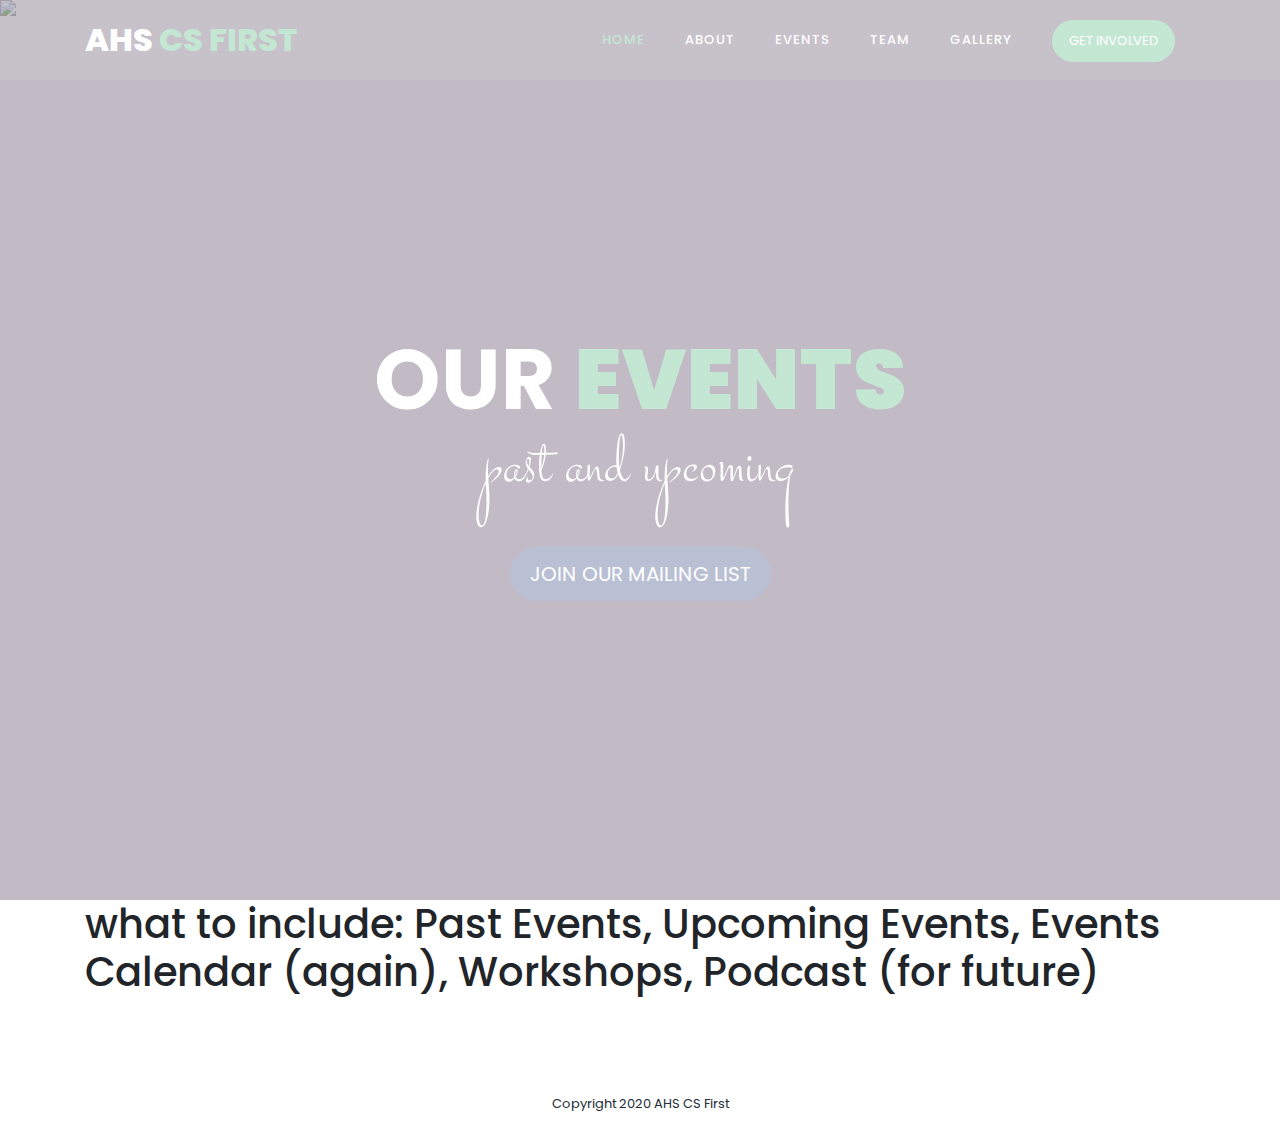
==== events.html @ 41f8db75 "yooo finally worked on this website after like 30 years" ====
<!DOCTYPE html>
<html lang="en">

  <head>

    <meta charset="utf-8">
    <meta name="viewport" content="width=device-width, initial-scale=1, shrink-to-fit=no">
    <meta name="description" content="">
    <meta name="author" content="">
    <link href="https://fonts.googleapis.com/css?family=Poppins:100,100i,200,200i,300,300i,400,400i,500,500i,600,600i,700,700i,800,800i,900,900i&display=swap" rel="stylesheet">

    <link rel="preconnect" href="https://fonts.gstatic.com">
    <link href="https://fonts.googleapis.com/css2?family=Stalemate&display=swap" rel="stylesheet">
    <link rel="icon" type="image/png" href="assets/images/AHS__3_-removebg-preview.png">
    <title>AHS Computer Science First Club</title>

    <!-- Additional CSS Files -->
    <link rel="stylesheet" type="text/css" href="assets/css/bootstrap.min.css">

    <link rel="stylesheet" type="text/css" href="assets/css/font-awesome.css">

    <link rel="stylesheet" href="assets/css/main.css">

    </head>

    <body>

    <!-- ***** Preloader Start ***** -->
    <div id="js-preloader" class="js-preloader">
      <div class="preloader-inner">
        <span class="dot"></span>
        <div class="dots">
          <span></span>
          <span></span>
          <span></span>
        </div>
      </div>
    </div>
    <!-- ***** Preloader End ***** -->


    <!-- ***** Header Area Start ***** -->
    <header class="header-area header-sticky">
        <div class="container">
            <div class="row">
                <div class="col-12">
                    <nav class="main-nav">
                        <!-- ***** Logo Start ***** -->
                        <a href="index.html" class="logo">AHS<em> CS First</em></a>
                        <!-- ***** Logo End ***** -->
                        <!-- ***** Menu Start ***** -->
                        <ul class="nav">
                            <li class="scroll-to-section"><a href="index.html" class="active">Home</a></li>
                            <li class="scroll-to-section dropbtn"><a href="index.html">About</a></li>
                            <li class="scroll-to-section"><a href="#">Events</a></li>
                            <li class="scroll-to-section"><a href="team.html">Team</a></li>
                            <li class="scroll-to-section"><a href="gallery.html">Gallery</a></li>
                            <li class="main-button"><a href="#">Get Involved</a></li>
                        </ul>
                        <a class='menu-trigger'>
                            <span>Menu</span>
                        </a>
                        <!-- ***** Menu End ***** -->
                    </nav>
                </div>
            </div>
        </div>
    </header>
    <!-- ***** Header Area End ***** -->

    <!-- ***** Main Banner Area Start ***** -->
    <div class="main-banner" id="top">
            <img src="assets/images/intelmuseum.jpg" id = "bg-video"/>

        <div class="image-overlay header-text">
            <div class="caption">
                <h2 style = "margin-bottom: -10px">Our <em>Events</em></h2>
                <h6 style = "font-family: 'Stalemate', cursive; font-size: 5em; margin-bottom: 30px">past and upcoming</h6>
                <div class="main-button scroll-to-section">
                    <a href="#features">Join Our Mailing List</a>
                </div>
            </div>
        </div>
    </div>
    <!-- ***** Main Banner Area End ***** -->

    <section class="section" id="features">
        <div class="container">
            <h1>what to include: Past Events, Upcoming Events, Events Calendar (again), Workshops, Podcast (for future)</h1>
        </div>
    </section>

    <!-- ***** Footer Start ***** -->
    <footer>
        <div class="container">
            <div class="row">
                <div class="col-lg-12">
                    <p>Copyright 2020 AHS CS First
<!--
                    - Designed by <a rel="nofollow" href="https://templatemo.com" class="tm-text-link" target="_parent">TemplateMo</a></p> -->

                    <!-- You shall support us a little via PayPal to info@templatemo.com  no thank you-->

                </div>
            </div>
        </div>
    </footer>

    <!-- jQuery -->
    <script src="assets/js/jquery-2.1.0.min.js"></script>

    <!-- Bootstrap -->
    <script src="assets/js/popper.js"></script>
    <script src="assets/js/bootstrap.min.js"></script>

    <!-- Plugins -->
    <script src="assets/js/scrollreveal.min.js"></script>
    <script src="assets/js/waypoints.min.js"></script>
    <script src="assets/js/jquery.counterup.min.js"></script>
    <script src="assets/js/imgfix.min.js"></script>
    <script src="assets/js/mixitup.js"></script>
    <script src="assets/js/accordions.js"></script>

    <!-- Global Init -->
    <script src="assets/js/custom.js"></script>

  </body>
</html>
---- assets/css/main.css ----
/* ---------------------------------------------
Table of contents
------------------------------------------------
01. font & reset css
02. reset
03. global styles
04. header
05. banner
06. features
07. testimonials
08. contact
09. footer
10. preloader
11. search
12. portfolio

--------------------------------------------- */
/*
---------------------------------------------
font & reset css
---------------------------------------------
*/
@import url("https://fonts.googleapis.com/css?family=Poppins:100,100i,200,200i,300,300i,400,400i,500,500i,600,600i,700,700i,800,800i,900,900i");
/*
---------------------------------------------
reset
---------------------------------------------
*/
html, body, div, span, applet, object, iframe, h1, h2, h3, h4, h5, h6, p, blockquote, div
pre, a, abbr, acronym, address, big, cite, code, del, dfn, em, font, img, ins, kbd, q,
s, samp, small, strike, strong, sub, sup, tt, var, b, u, i, center, dl, dt, dd, ol, ul, li,
figure, header, nav, section, article, aside, footer, figcaption {
  margin: 0;
  padding: 0;
  border: 0;
  outline: 0;
}

.clearfix:after {
  content: ".";
  display: block;
  clear: both;
  visibility: hidden;
  line-height: 0;
  height: 0;
}

.clearfix {
  display: inline-block;
}

html[xmlns] .clearfix {
  display: block;
}

* html .clearfix {
  height: 1%;
}

ul, li {
  padding: 0;
  margin: 0;
  list-style: none;
}

header, nav, section, article, aside, footer, hgroup {
  display: block;
}

* {
  box-sizing: border-box;
}

html, body {
  font-family: 'Poppins', sans-serif;
  font-weight: 400;
  background-color: #fff;
  font-size: 16px;
  -ms-text-size-adjust: 100%;
  -webkit-font-smoothing: antialiased;
  -moz-osx-font-smoothing: grayscale;
}

a {
  text-decoration: none !important;
}

h1, h2, h3, h4, h5, h6 {
  margin-top: 0px;
  margin-bottom: 0px;
}

ul {
  margin-bottom: 0px;
}

p {
  font-size: 16px;
  line-height: 25px;
  color: #7a7a7a;
}

.teambg {
  background-image: url("../images/csfirstersunite.jpg");
  background-repeat: no-repeat;
  background-size: cover;
}
/* wave */
.wavy::before {
    content: "";
    background-image: url(../images/wavy.png);
    background-size: 100% 100%;
    display: inline-block;
    height: 30%;
    width: 100%;
    position: relative;
    top: 70px;
}
.wavy::after {
    content: "";
    background-image: url(../images/wavy2.png);
    background-size: 100% 100%;
    display: inline-block;
    height: 7%;
    width: 100%;
    position: relative;
}

text-gradient {
  background: -webkit-linear-gradient(#eee, #333);
  -webkit-background-clip: text;
  -webkit-text-fill-color: transparent;
  /* background-image: linear-gradient(45deg, #F794B8 20%, #A4B6FA 70%, #C1DCF9 100%); */
}

/*
---------------------------------------------
global styles
---------------------------------------------
*/
html,
body {
  background: #fff;
  font-family: 'Poppins', sans-serif;
}

::selection {
  background: #B9C0DA;
  color: #fff;
}

::-moz-selection {
  background: #B9C0DA;
  color: #fff;
}

@media (max-width: 991px) {
  html, body {
    overflow-x: hidden;
  }
  .mobile-top-fix {
    margin-top: 30px;
    margin-bottom: 0px;
  }
  .mobile-bottom-fix {
    margin-bottom: 30px;
  }
  .mobile-bottom-fix-big {
    margin-bottom: 60px;
  }
}

.section-heading {
  text-align: center;
  margin-top: 75px;
  margin-bottom: 80px;
}

.section-heading h2 {
  font-size: 45px;
  font-weight: 600;
  color: #232d39;
  text-transform: uppercase;
  letter-spacing: 0.5px;
  margin-top: 0px;
  margin-bottom: 0px;
}

.section-heading h2 em {
  font-style: normal;
  color: #FF928B;
}

.section-heading img {
  margin: 20px auto;
}

.dark-bg h2 {
  color: #fff;
}

.dark-bg p {
  color: #fff;
}

.main-button a {
  display: inline-block;
  font-size: 20px;
  padding: 12px 20px;
  background-color: #B9C0D3;
  color: #fff;
  text-align: center;
  font-weight: 400;
  text-transform: uppercase;
  transition: all .3s;
  border-radius:50px;
}

.main-button a:hover {
  background-color: #b9c0da;
}


/*
---------------------------------------------
header
---------------------------------------------
*/

.background-header {
  background: rgba(250,250,250,0.99) !important;
  height: 80px!important;
  position: fixed!important;
  top: 0px;
  left: 0px;
  right: 0px;
  box-shadow: 0px 0px 10px rgba(0,0,0,0.15)!important;
}

.background-header .logo,
.background-header .main-nav .nav li a {
  color: #232d39!important;
}

.background-header .main-nav .nav li:last-child a {
  color: #fff !important;
}

.background-header .main-nav .nav li:last-child a:hover {
  color: #fff!important;
}

.background-header .main-nav .nav li:hover a {
  color: #B9C0DA!important;
}

.background-header .nav li a.active {
  color: #B9C0DA!important;
}

.header-area {
  position: absolute;
  top: 0px;
  left: 0px;
  right: 0px;
  z-index: 100;
  height: 80px;
  background: rgba(250,250,250,0.1);
  -webkit-transition: all .5s ease 0s;
  -moz-transition: all .5s ease 0s;
  -o-transition: all .5s ease 0s;
  transition: all .5s ease 0s;
}

.header-area .main-nav {
  min-height: 80px;
  /* background: transparent; */
  background: transparent;
}

.header-area .main-nav .logo {
  line-height: 80px;
  color: #fff;
  font-size: 32px;
  font-weight: 800;
  text-transform: uppercase;
  float: left;
  -webkit-transition: all 0.3s ease 0s;
  -moz-transition: all 0.3s ease 0s;
  -o-transition: all 0.3s ease 0s;
  transition: all 0.3s ease 0s;
}

.header-area .main-nav .logo em {
  font-style: normal;
  color: #C4E7D4;
  font-weight: 800;
}

.header-area .main-nav .nav {
  float: right;
  margin-top: 27px;
  margin-right: 0px;
  background-color: transparent;
  -webkit-transition: all 0.3s ease 0s;
  -moz-transition: all 0.3s ease 0s;
  -o-transition: all 0.3s ease 0s;
  transition: all 0.3s ease 0s;
  position: relative;
  z-index: 999;
}

.header-area .main-nav .nav li {
  padding-left: 20px;
  padding-right: 20px;
}

.header-area .main-nav .nav li a {
  display: block;
  font-weight: 500;
  font-size: 13px;
  color: #7a7a7a;
  text-transform: uppercase;
  -webkit-transition: all 0.3s ease 0s;
  -moz-transition: all 0.3s ease 0s;
  -o-transition: all 0.3s ease 0s;
  transition: all 0.3s ease 0s;
  height: 40px;
  line-height: 40px;
  border: transparent;
  letter-spacing: 1px;
}

.header-area .main-nav .nav li a {
  color: #fff;
}

.header-area .main-nav .nav li:last-child a {
  display: inline-block;
  font-size: 13px;
  padding: 11px 17px;
  background-color: #C4E7D4;
  color: #fff;
  text-align: center;
  font-weight: 400;
  letter-spacing: 0px;
  text-transform: uppercase;
  transition: all .3s;
  height: auto;
  line-height: 20px;
  border-radius:50px;
}

.header-area .main-nav .nav li:last-child a:hover {
  background-color: #b9c0da;
  opacity: 1;
  color: #fff;
}

.header-area .main-nav .nav li:hover a,
.header-area .main-nav .nav li a.active {
  color: #C4E7D4!important;
  opacity: 1;
}

.background-header .main-nav .nav li:hover a,
.background-header .main-nav .nav li a.active {
  color: #B9C0DA!important;
  opacity: 1;
}

.header-area .main-nav .menu-trigger {
  cursor: pointer;
  display: block;
  position: absolute;
  top: 23px;
  width: 32px;
  height: 40px;
  text-indent: -9999em;
  z-index: 99;
  right: 40px;
  display: none;
}

.header-area .main-nav .menu-trigger span,
.header-area .main-nav .menu-trigger span:before,
.header-area .main-nav .menu-trigger span:after {
  -moz-transition: all 0.4s;
  -o-transition: all 0.4s;
  -webkit-transition: all 0.4s;
  transition: all 0.4s;
  background-color: #1e1e1e;
  display: block;
  position: absolute;
  width: 30px;
  height: 2px;
  left: 0;
}

.background-header .main-nav .menu-trigger span,
.background-header .main-nav .menu-trigger span:before,
.background-header .main-nav .menu-trigger span:after {
  background-color: #1e1e1e;
}

.header-area .main-nav .menu-trigger span:before,
.header-area .main-nav .menu-trigger span:after {
  -moz-transition: all 0.4s;
  -o-transition: all 0.4s;
  -webkit-transition: all 0.4s;
  transition: all 0.4s;
  background-color: #1e1e1e;
  display: block;
  position: absolute;
  width: 30px;
  height: 2px;
  left: 0;
  width: 75%;
}

.background-header .main-nav .menu-trigger span:before,
.background-header .main-nav .menu-trigger span:after {
  background-color: #1e1e1e;
}

.header-area .main-nav .menu-trigger span:before,
.header-area .main-nav .menu-trigger span:after {
  content: "";
}

.header-area .main-nav .menu-trigger span {
  top: 16px;
}

.header-area .main-nav .menu-trigger span:before {
  -moz-transform-origin: 33% 100%;
  -ms-transform-origin: 33% 100%;
  -webkit-transform-origin: 33% 100%;
  transform-origin: 33% 100%;
  top: -10px;
  z-index: 10;
}

.header-area .main-nav .menu-trigger span:after {
  -moz-transform-origin: 33% 0;
  -ms-transform-origin: 33% 0;
  -webkit-transform-origin: 33% 0;
  transform-origin: 33% 0;
  top: 10px;
}

.header-area .main-nav .menu-trigger.active span,
.header-area .main-nav .menu-trigger.active span:before,
.header-area .main-nav .menu-trigger.active span:after {
  background-color: transparent;
  width: 100%;
}

.header-area .main-nav .menu-trigger.active span:before {
  -moz-transform: translateY(6px) translateX(1px) rotate(45deg);
  -ms-transform: translateY(6px) translateX(1px) rotate(45deg);
  -webkit-transform: translateY(6px) translateX(1px) rotate(45deg);
  transform: translateY(6px) translateX(1px) rotate(45deg);
  background-color: #1e1e1e;
}

.background-header .main-nav .menu-trigger.active span:before {
  background-color: #1e1e1e;
}

.header-area .main-nav .menu-trigger.active span:after {
  -moz-transform: translateY(-6px) translateX(1px) rotate(-45deg);
  -ms-transform: translateY(-6px) translateX(1px) rotate(-45deg);
  -webkit-transform: translateY(-6px) translateX(1px) rotate(-45deg);
  transform: translateY(-6px) translateX(1px) rotate(-45deg);
  background-color: #1e1e1e;
}

.background-header .main-nav .menu-trigger.active span:after {
  background-color: #1e1e1e;
}

.header-area.header-sticky {
  min-height: 80px;
}

.header-area.header-sticky .nav {
  margin-top: 20px !important;
}

.header-area.header-sticky .nav li a.active {
  color: #B9C0DA;
}

@media (max-width: 1200px) {
  .header-area .main-nav .nav li {
    padding-left: 12px;
    padding-right: 12px;
  }
  .header-area .main-nav:before {
    display: none;
  }
}

@media (max-width: 1000px) {
  .header-area .main-nav .logo {
    color: #1e1e1e;
  }
  .header-area.header-sticky .nav li a:hover,
  .header-area.header-sticky .nav li a.active {
    color: #B9C0DA!important;
    opacity: 1;
  }
  .header-area {
    background-color: #f7f7f7;
    padding: 0px 15px;
    height: 80px;
    box-shadow: none;
    text-align: center;
  }
  .header-area .container {
    padding: 0px;
  }
  .header-area .logo {
    margin-left: 30px;
  }
  .header-area .menu-trigger {
    display: block !important;
  }
  .header-area .main-nav {
    overflow: hidden;
  }
  .header-area .main-nav .nav {
    float: none;
    width: 100%;
    display: none;
    -webkit-transition: all 0s ease 0s;
    -moz-transition: all 0s ease 0s;
    -o-transition: all 0s ease 0s;
    transition: all 0s ease 0s;
    margin-left: 0px;
  }
  .header-area .main-nav .nav li:first-child {
    border-top: 1px solid #eee;
  }
  .header-area .main-nav .nav li:last-child {
    width: 100%;
    background-color: #B9C0DA;
    color: #fff;
  }
  .header-area .main-nav .nav li:last-child a {
    background-color: #B9C0DA!important;
  }
  .header-area .main-nav .nav li:last-child a:hover,
  .header-area .main-nav .nav li:last-child:hover a {
    background-color: #B9C0DA!important;
    color: #fff!important;
  }
  .header-area.header-sticky .nav {
    margin-top: 80px !important;
  }
  .header-area .main-nav .nav li {
    width: 100%;
    background: #fff;
    border-bottom: 1px solid #eee;
    padding-left: 0px !important;
    padding-right: 0px !important;
  }
  .header-area .main-nav .nav li a {
    height: 50px !important;
    line-height: 50px !important;
    padding: 0px !important;
    border: none !important;
    background: #f7f7f7 !important;
    color: #232d39 !important;
  }
  .header-area .main-nav .nav li:last-child a {
    color: #fff!important;
  }
  .header-area .main-nav .nav li a:hover {
    background: #eee !important;
    color: #B9C0DA!important;
  }
  .header-area .main-nav .nav li.submenu ul {
    position: relative;
    visibility: inherit;
    opacity: 1;
    z-index: 1;
    transform: translateY(0%);
    transition-delay: 0s, 0s, 0.3s;
    top: 0px;
    width: 100%;
    box-shadow: none;
    height: 0px;
  }
  .header-area .main-nav .nav li.submenu ul li a {
    font-size: 12px;
    font-weight: 400;
  }
  .header-area .main-nav .nav li.submenu ul li a:hover:before {
    width: 0px;
  }
  .header-area .main-nav .nav li.submenu ul.active {
    height: auto !important;
  }
  .header-area .main-nav .nav li.submenu:after {
    color: #3B566E;
    right: 25px;
    font-size: 14px;
    top: 15px;
  }
  .header-area .main-nav .nav li.submenu:hover ul, .header-area .main-nav .nav li.submenu:focus ul {
    height: 0px;
  }
}

@media (min-width: 1000px) {
  .header-area .main-nav .nav {
    display: flex !important;
  }
}


/*
---------------------------------------------
banner
---------------------------------------------
*/


.main-banner {
  position: relative;
}

#bg-video {
    min-width: 100%;
    min-height: 100vh;
    max-width: 100%;
    max-height: 100vh;
    object-fit: cover;
    z-index: -1;
}

#bg-video::-webkit-media-controls {
    display: none !important;
}

.video-overlay {
    position: absolute;
    background-color: rgba(153, 141, 160, 0.6);
    top: 0;
    left: 0;
    bottom: 7px;
    width: 100%;
}

.image-overlay {
  position: absolute;
  background-color: rgba(153, 141, 160, 0.6);
  top: 0;
  left: 0;
  bottom: 0px;
  width: 100%;
}

.main-banner .caption {
  text-align: center;
  position: absolute;
  width: 80%;
  left: 50%;
  top: 50%;
  transform: translate(-50%,-50%);
}

.main-banner .caption h6 {
  margin-top: 0px;
  font-size: 18px;
  text-transform: none;
  font-weight: 300;
  color: #fff;
  letter-spacing: 0.5px;
}

.main-banner .caption h2 {
  margin-top: 30px;
  margin-bottom: 25px;
  font-size: 84px;
  text-transform: uppercase;
  font-weight: 700;
  color: #fff;
  letter-spacing: 1px;
}

.main-banner .caption h2 em {
  font-style: normal;
  color: #C4E7D4;
  font-weight: 900;
}



/*
---------------------------------------------
features
---------------------------------------------
*/

#features {
  margin-bottom: 65px;
  /* background-image: url("../images/doot.png");
  background-repeat: no-repeat;
  background-size: cover; */
  }

.feature-item {
  display: inline-block;
  margin-bottom: 60px;
}

.feature-item .left-icon img {
  float: left;
  margin-right: 30px;
}

.feature-item .right-content {
  display: inline;
}

.feature-item .right-content h4 {
  margin-top: 0px;
  margin-bottom:  7px;
  letter-spacing: 0.25px;
  color: #232d39;
  font-size: 19px;
  font-weight: 600;
  text-transform: capitalize;
}

.feature-item .right-content a.text-button {
  margin-top: 7px;
  display: inline-block;
  font-size: 13px;
  text-transform: uppercase;
  color: #B9C0DA;
  font-weight: 500;
}

/*
---------------------------------------------
subscribe
---------------------------------------------
*/

#call-to-action {
  padding: 120px 0px;
/*   background-image: url(../images/cta-bg.jpg); */
  background-image: url(../images/background1.png);
  background-position: center center;
  background-repeat: no-repeat;
  background-size: cover;
  text-align: center;
}

.cta-content h2 {
  font-size: 36px;
  text-transform: uppercase;
  font-weight: 800;
  color: #fff;
  letter-spacing: 1px;
}

.cta-content h2 em {
  font-style: normal;
  color: #C4E7D4;
}

.cta-content p {
  font-size: 16px;
  color: #fff;
  margin: 15px 0px 25px 0px;
}



/*
--------------------------------------------
Our Classes
--------------------------------------------
*/

#our-classes {
  margin-bottom: 140px;
}

#tabs ul {
  margin: 0;
  padding: 0;
}
#tabs ul li {
  margin-bottom: 30px;
  display: inline-block;
  width: 100%;
}
#tabs ul li:last-child {
  margin-bottom: 0px;
}
#tabs ul li a {
  text-transform: capitalize;
  width: 100%;
  padding: 30px 30px;
  display: inline-block;
  background-color: #fff;
  box-shadow: 0px 0px 15px rgba(0,0,0,0.1);
  border-radius: 5px;
  font-size: 19px;
  color: #232d39;
  letter-spacing: 0.5px;
  font-weight: 600;
  transition: all 0.3s;
}
#tabs .main-rounded-button a {
  text-align: center;
  padding: 20px 30px;
  width: 100%;
  border-radius: 5px;
  display: inline-block;
  box-shadow: 0px 0px 15px rgba(0,0,0,0.1);
  color: #fff;
  font-size: 19px;
  letter-spacing: 0.5px;
  font-weight: 600;
  background-color: #B9C0DA;
}
#tabs .main-rounded-button a:hover {
  background-color: #f9735b;
}
#tabs ul li a img {
  max-width: 100%;
  margin-right: 20px;
}
#tabs ul .ui-tabs-active span {
  background: #faf5b2;
  border: #faf5b2;
  line-height: 90px;
  border-bottom: none;
}
#tabs ul .ui-tabs-active a {
  color: #B9C0DA;
}
#tabs ul .ui-tabs-active span {
  color: #1e1e1e;
}
.tabs-content {
  margin-left: 30px;
  text-align: left;
  display: inline-block;
  transition: all 0.3s;
}
.tabs-content img {
  max-width: 100%;
  overflow: hidden;
  border-radius: 5px;
}
.tabs-content h4 {
  font-size: 23px;
  font-weight: 700;
  color: #232d39;
  letter-spacing: 0.5px;
  margin-bottom: 20px;
  margin-top: 30px;
}
.tabs-content p {
  font-size: 14px;
  color: #7a7a7a;
  margin-bottom: 28px;
}


/*
---------------------------------------------
schedule
---------------------------------------------
*/

#schedule {
  padding: 0px 0px 140px 0px;
  background-image: url(../images/alvin1.jpg);
  background-position: center center;
  background-repeat: no-repeat;
  background-size: cover;
}

#schedule table {
  width: 100%;
  text-align: center;
  border: 1px solid #fff;
}

#schedule table tbody {
  border-top: 1px solid #fff;
}

#schedule table tbody tr {
  border-bottom: 1px solid #fff;
}

#schedule table tbody tr td {
  border-right: 1px solid #fff;
  height: 100px;
}

#schedule table tr td {
  color: #fff;
  font-size: 13px;
  text-transform: capitalize;
  font-weight: 500;
  letter-spacing: 0.25px;
}

.schedule-table.filtering .ts-item {
    opacity: 0;
    transition: all 0.5s;
}

.schedule-table.filtering .ts-item.show {
    opacity: 1;
    transition: all 0.5s;
}

#schedule .filters {
  margin-bottom: 40px;
}
#schedule .filters ul {
  padding: 0;
  text-align: center;
}
#schedule .filters ul li {
  list-style: none;
  display: inline;
  cursor: pointer;
  position: relative;
  margin-right: 10px;
  font-size: 15px;
  font-weight: 500;
  color: #fff;
  text-transform: capitalize;
  -webkit-transition: all 0.3s ease-in-out;
  -moz-transition: all 0.3s ease-in-out;
  -o-transition: all 0.3s ease-in-out;
  -ms-transition: all 0.3s ease-in-out;
  transition: all 0.3s ease-in-out;
}
#schedule .filters ul li:after {
  content: "/";
  margin-left: 10px;
  color: #fff;
}
#schedule .filters ul li:last-child {
  margin-right: 0px;
}
#schedule .filters ul li:last-child::after {
  display: none;
}
#schedule .filters ul li.active,
#schedule .filters ul li:hover {
  color: #B9C0DA;
}
#schedule .filters-content {
  margin-top: 50px;
}
#schedule .filters-content .show {
  opacity: 1;
  visibility: visible;
  transition: all 350ms;
}
#schedule .filters-content .hide {
  opacity: 0;
  visibility: hidden;
  transition: all 350ms;
}

/*
---------------------------------------------
about us infocards
---------------------------------------------
*/

#infocards .card-item {
  background-color: #fff;
  border-radius: 5px;
  box-shadow: 0px 0px 15px rgba(0,0,0,0.1);
  padding: 20px;
}

#infocards .card-item img {
  width: 100%;
  border-radius: 5px;
}

#infocards .card-item h4 {
  font-size: 19px;
  font-weight: 600;
  color: #232d39;
  letter-spacing: 0.5px;
  margin-top: 25px;
  margin-bottom: 18px;
  text-align: center;
}

#infocards .card-item p {
  margin-bottom: 20px;
  text-align: center;
}

#infocards .card-item ul.social-icons li {
  display: inline-block;
  margin-right: 12px;
}

#infocards .card-item ul.social-icons li:last-child {
  margin-right: 0px;
}

#infocards .card-item ul.social-icons li a {
  color: #232d39;
  transition: all .3s;
}

#infocards .card-item ul.social-icons li a:hover {
  color: #B9C0DA;
}


/*
---------------------------------------------
officer team
---------------------------------------------
*/

#officers .officer-item {
  background-color: #fff;
  border-radius: 5px;
  box-shadow: 0px 0px 15px rgba(0,0,0,0.1);
  padding: 40px;
}

#officers .officer-item img {
  width: 100%;
  border-radius: 5px;
}

#officers .officer-item span {
  font-size: 13px;
  font-weight: 500;
  color: #B9C0DA;
  display: inline-block;
  margin-top: 25px;
  margin-bottom: 10px;
}

#officers .officer-item h4 {
  font-size: 19px;
  font-weight: 600;
  color: #232d39;
  letter-spacing: 0.5px;
  margin-bottom: 18px;
}

#officers .officer-item p {
  margin-bottom: 20px;
}

#officers .officer-item ul.social-icons li {
  display: inline-block;
  margin-right: 12px;
}

#officers .officer-item ul.social-icons li:last-child {
  margin-right: 0px;
}

#officers .officer-item ul.social-icons li a {
  color: #232d39;
  transition: all .3s;
}

#officers .officer-item ul.social-icons li a:hover {
  color: #B9C0DA;
}


/*
---------------------------------------------
contact
---------------------------------------------
*/


#contact-us .container-fluid .col-lg-6 {
  padding: 0px;
}

#contact-us .contact-form {
  padding: 80px;
  background-image: url(../images/contact-bg.jpg);
  background-position: center center;
  background-repeat: no-repeat;
  background-size: cover;
}

#contact-us .contact-form #contact {
  background-color: #fff;
  padding: 40px;
  border-radius: 5px;
}

.contact-form input,
.contact-form textarea {
  color: #7a7a7a;
  font-size: 13px;
  border: 1px solid #ddd;
  background-color: #fff;
  width: 100%;
  height: 40px;
  outline: none;
  line-height: 40px;
  padding: 0px 10px;
  -webkit-appearance: none;
  -moz-appearance: none;
  appearance: none;
  margin-bottom: 30px;
}

.contact-form textarea {
  height: 150px;
  resize: none;
}

.contact-form ::-webkit-input-placeholder { /* Edge */
  color: #7a7a7a;
}

.contact-form :-ms-input-placeholder { /* Internet Explorer 10-11 */
  color: #7a7a7a;
}

.contact-form ::placeholder {
  color: #7a7a7a;
}

.contact-form button {
  display: inline-block;
  font-size: 13px;
  padding: 11px 17px;
  background-color: #B9C0DA;
  color: #fff;
  text-align: center;
  font-weight: 400;
  text-transform: uppercase;
  transition: all .3s;
  border: none;
  outline: none;
  margin-top: -8px;
}

.contact-form button:hover {
  background-color: #f9735b;
}




/*
---------------------------------------------
footer
---------------------------------------------
*/
footer {
  text-align: center;
  padding: 30px 0px;
}

footer p {
  color: #232d39;
  font-size: 13px;
}

footer p a {
  cursor: pointer;
  color: #B9C0DA;
}

footer p a:hover {
  color: #B9C0DA;
}



/*
---------------------------------------------
preloader
---------------------------------------------
*/

.js-preloader {
    position: fixed;
    top: 0;
    left: 0;
    right: 0;
    bottom: 0;
    background-color: #232d39;
    display: -webkit-box;
    display: flex;
    -webkit-box-align: center;
    align-items: center;
    -webkit-box-pack: center;
    justify-content: center;
    opacity: 1;
    visibility: visible;
    z-index: 9999;
    -webkit-transition: opacity 0.25s ease;
    transition: opacity 0.25s ease;
}

.js-preloader.loaded {
    opacity: 0;
    visibility: hidden;
    pointer-events: none;
}

@-webkit-keyframes dot {
    50% {
        -webkit-transform: translateX(96px);
        transform: translateX(96px);
    }
}

@keyframes dot {
    50% {
        -webkit-transform: translateX(96px);
        transform: translateX(96px);
    }
}

@-webkit-keyframes dots {
    50% {
        -webkit-transform: translateX(-31px);
        transform: translateX(-31px);
    }
}

@keyframes dots {
    50% {
        -webkit-transform: translateX(-31px);
        transform: translateX(-31px);
    }
}

.preloader-inner {
    position: relative;
    width: 142px;
    height: 40px;
    background: #232d39;
}

.preloader-inner .dot {
    position: absolute;
    width: 16px;
    height: 16px;
    top: 12px;
    left: 15px;
    background: #fff;
    border-radius: 50%;
    -webkit-transform: translateX(0);
    transform: translateX(0);
    -webkit-animation: dot 2.8s infinite;
    animation: dot 2.8s infinite;
}

.preloader-inner .dots {
    -webkit-transform: translateX(0);
    transform: translateX(0);
    margin-top: 12px;
    margin-left: 31px;
    -webkit-animation: dots 2.8s infinite;
    animation: dots 2.8s infinite;
}

.preloader-inner .dots span {
    display: block;
    float: left;
    width: 16px;
    height: 16px;
    margin-left: 16px;
    background: #fff;
    border-radius: 50%;
}


/*
---------------------------------------------
responsive
---------------------------------------------
*/


@media (max-width: 992px) {

  .main-banner .caption h2 {
    font-size: 64px;
  }
  #features {
    margin-bottom: 110px;
  }
  #features .feature-item {
    margin-bottom: 30px;
  }
  #our-classes .tabs-content {
    margin-left: 0px;
    margin-top: 30px;
  }
  .trainer-item {
    margin-bottom: 30px;
  }
  #contact-us #map {
    margin-bottom: -7px;
  }
  #contact-us .contact-form {
    padding: 30px;
  }
  #contact-us .contact-form #contact {
    padding: 30px;
  }

}

@media (max-width: 450px) {
  .feature-item .right-content a.text-button {
    margin-left: 130px;
  }
}
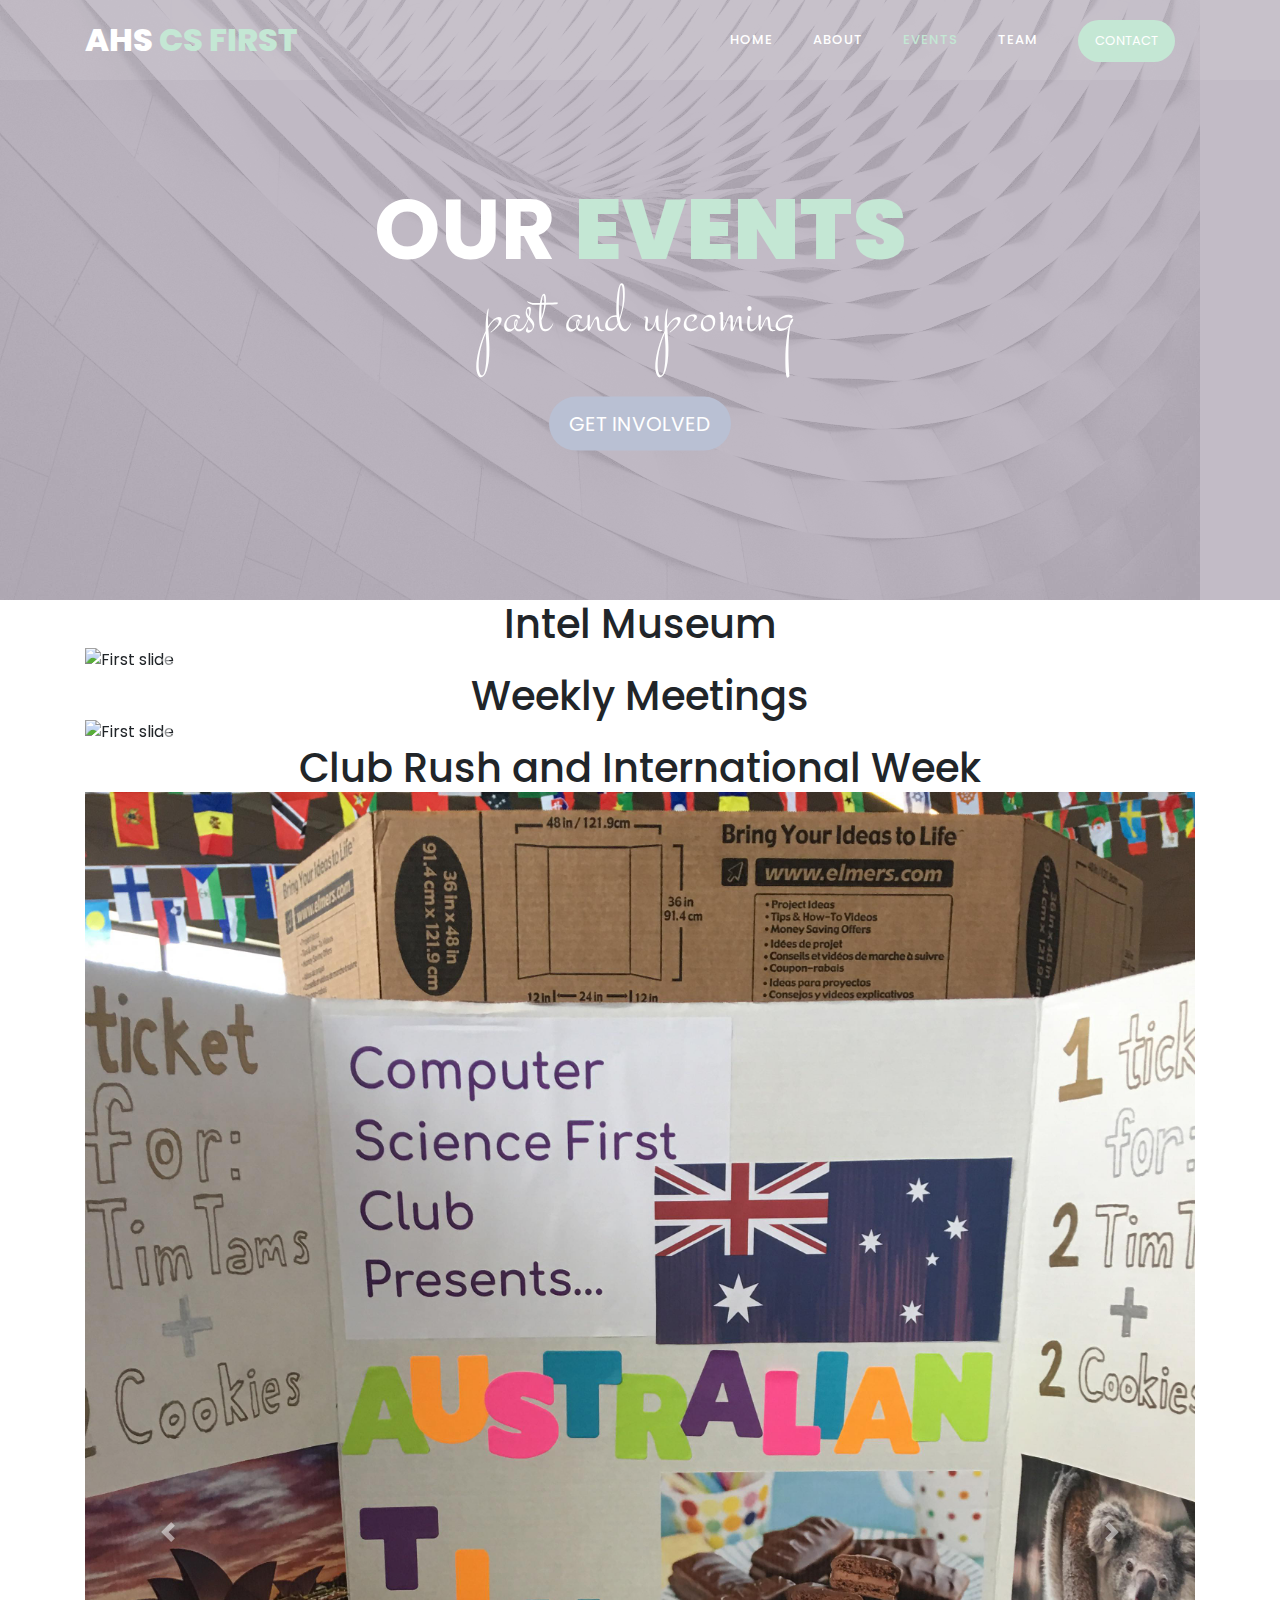
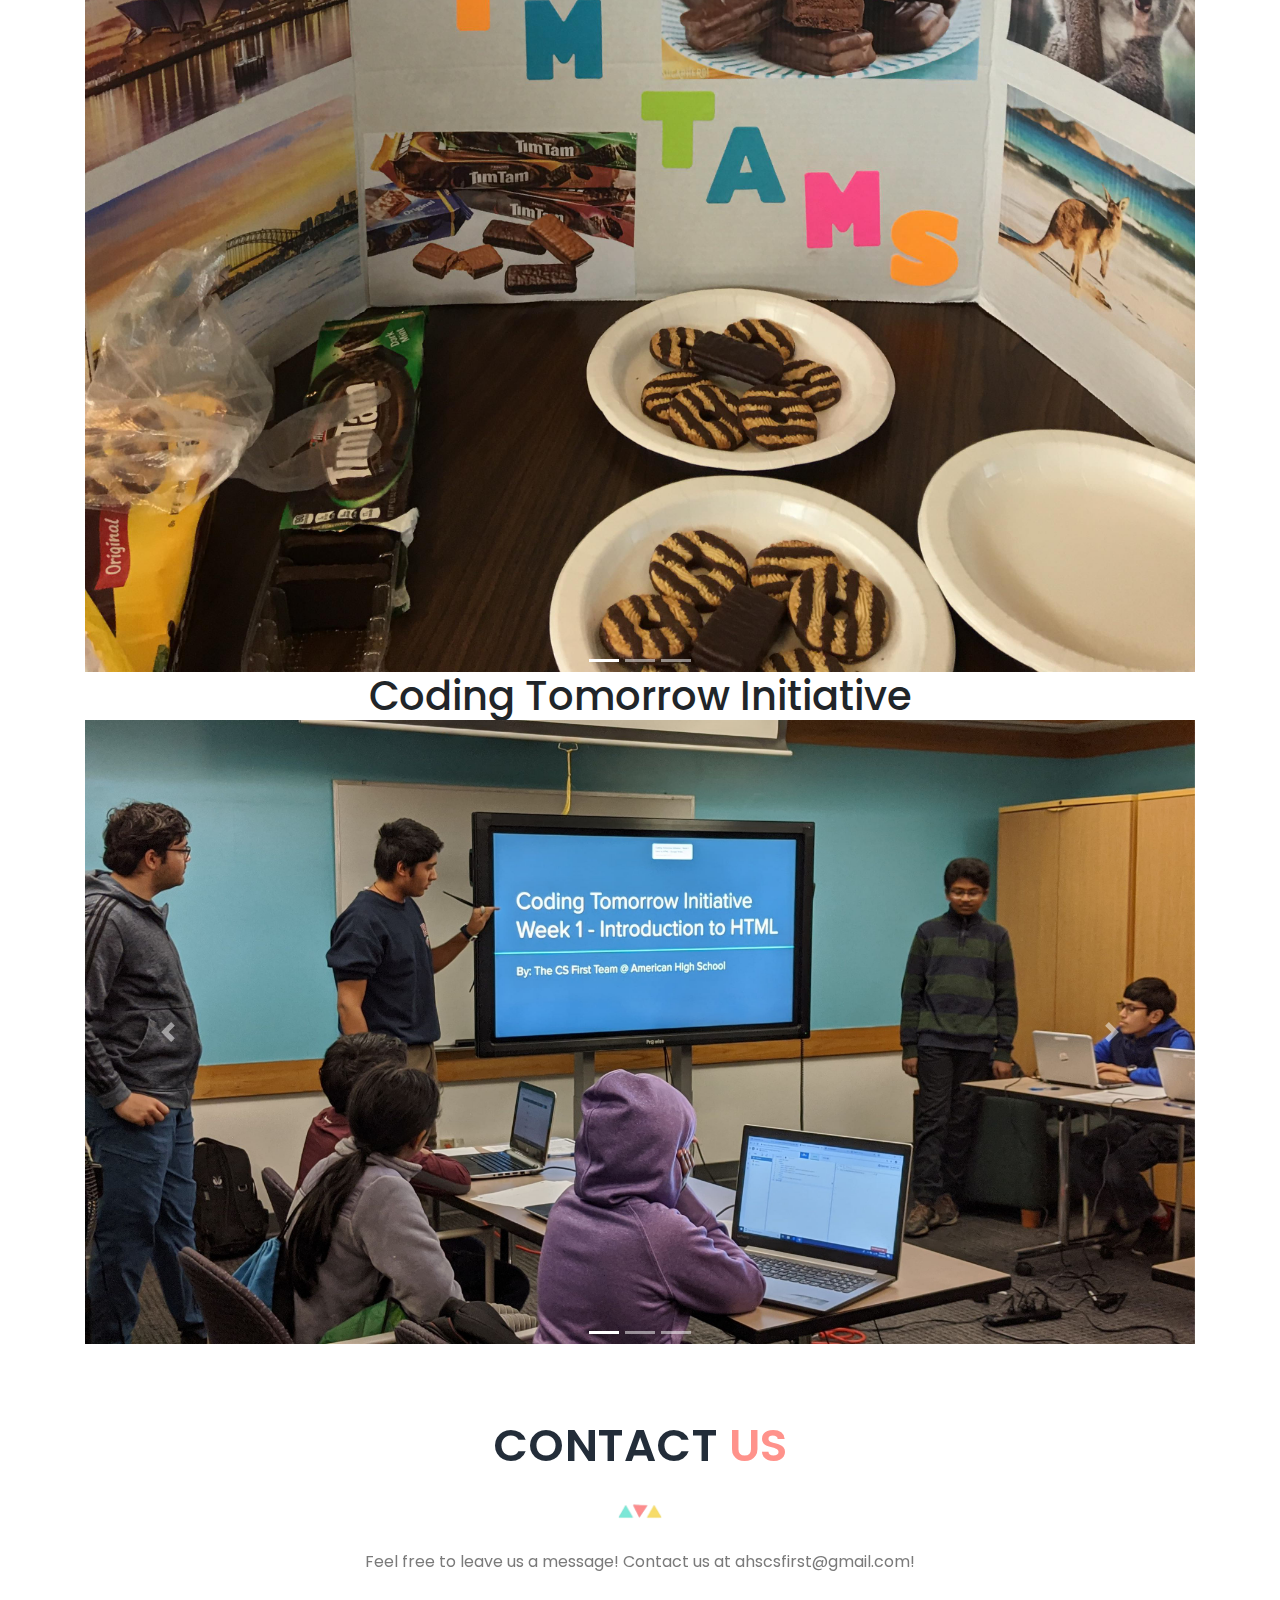
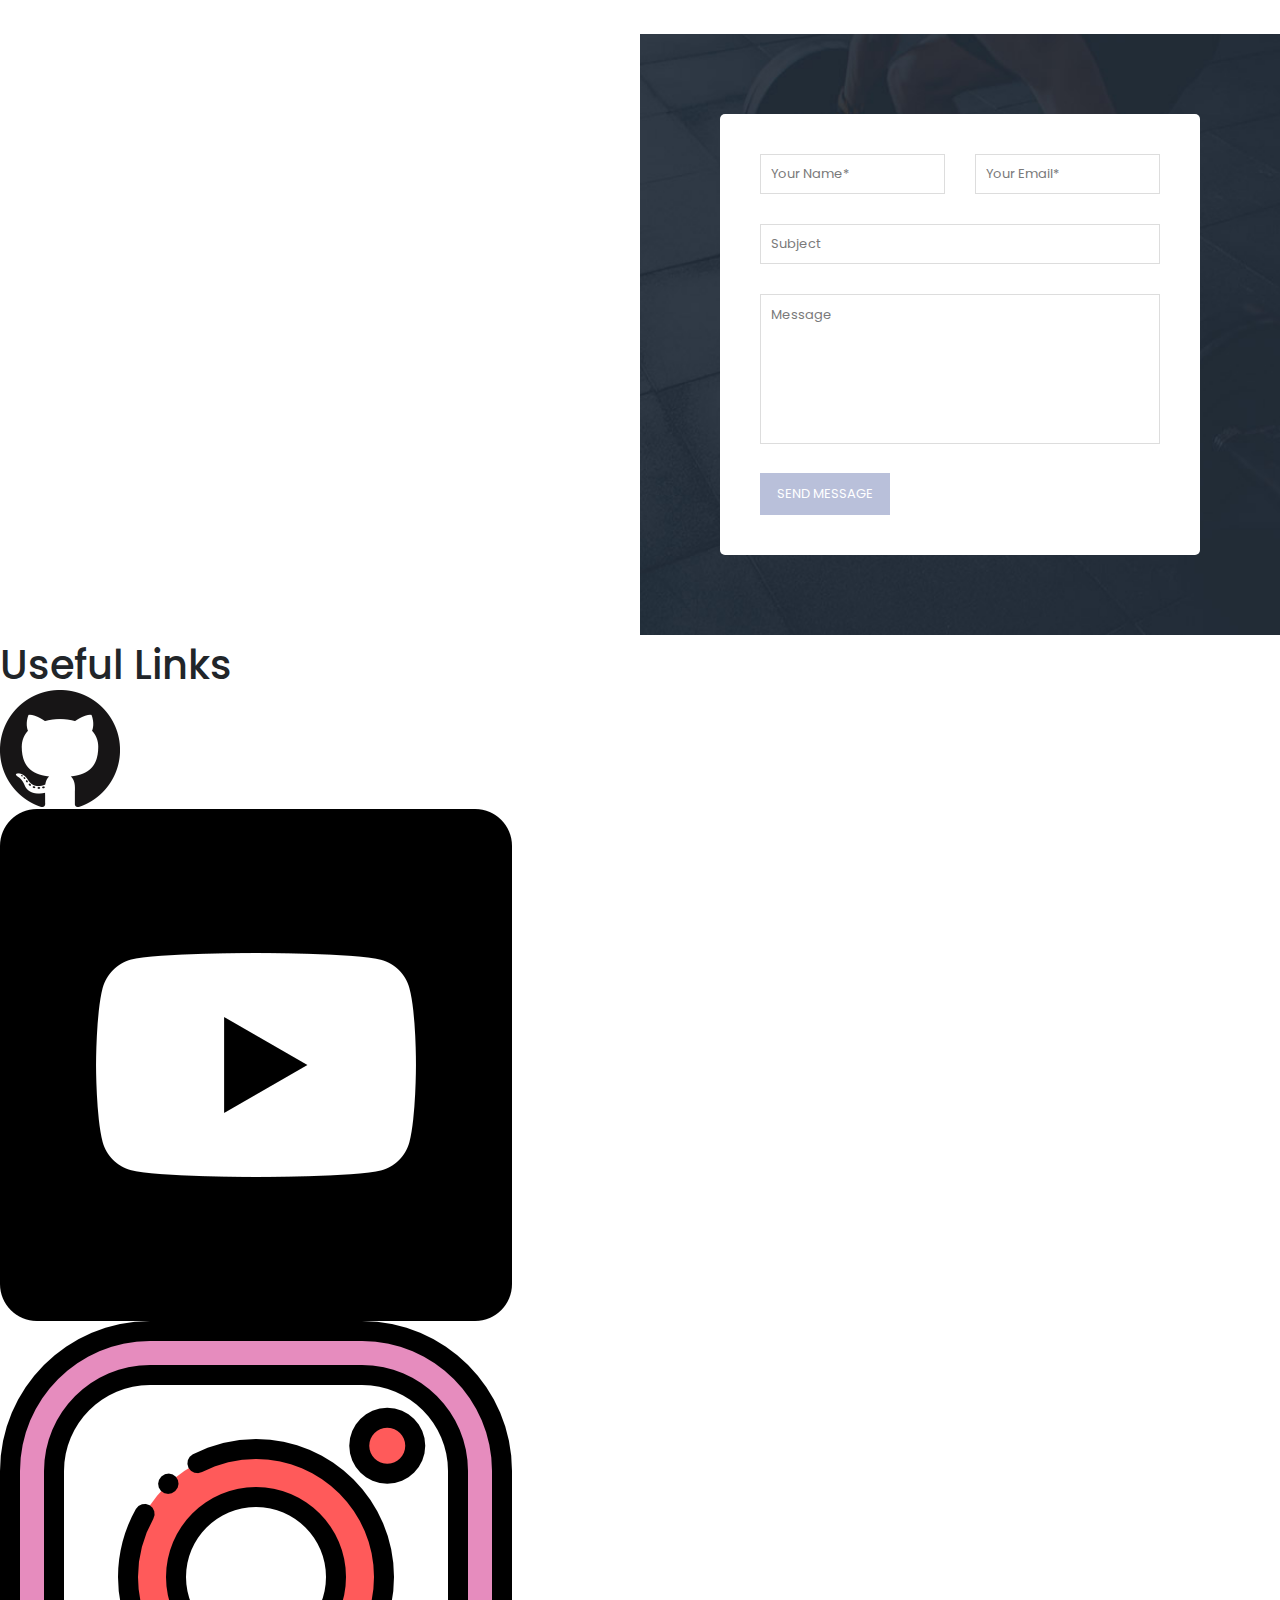
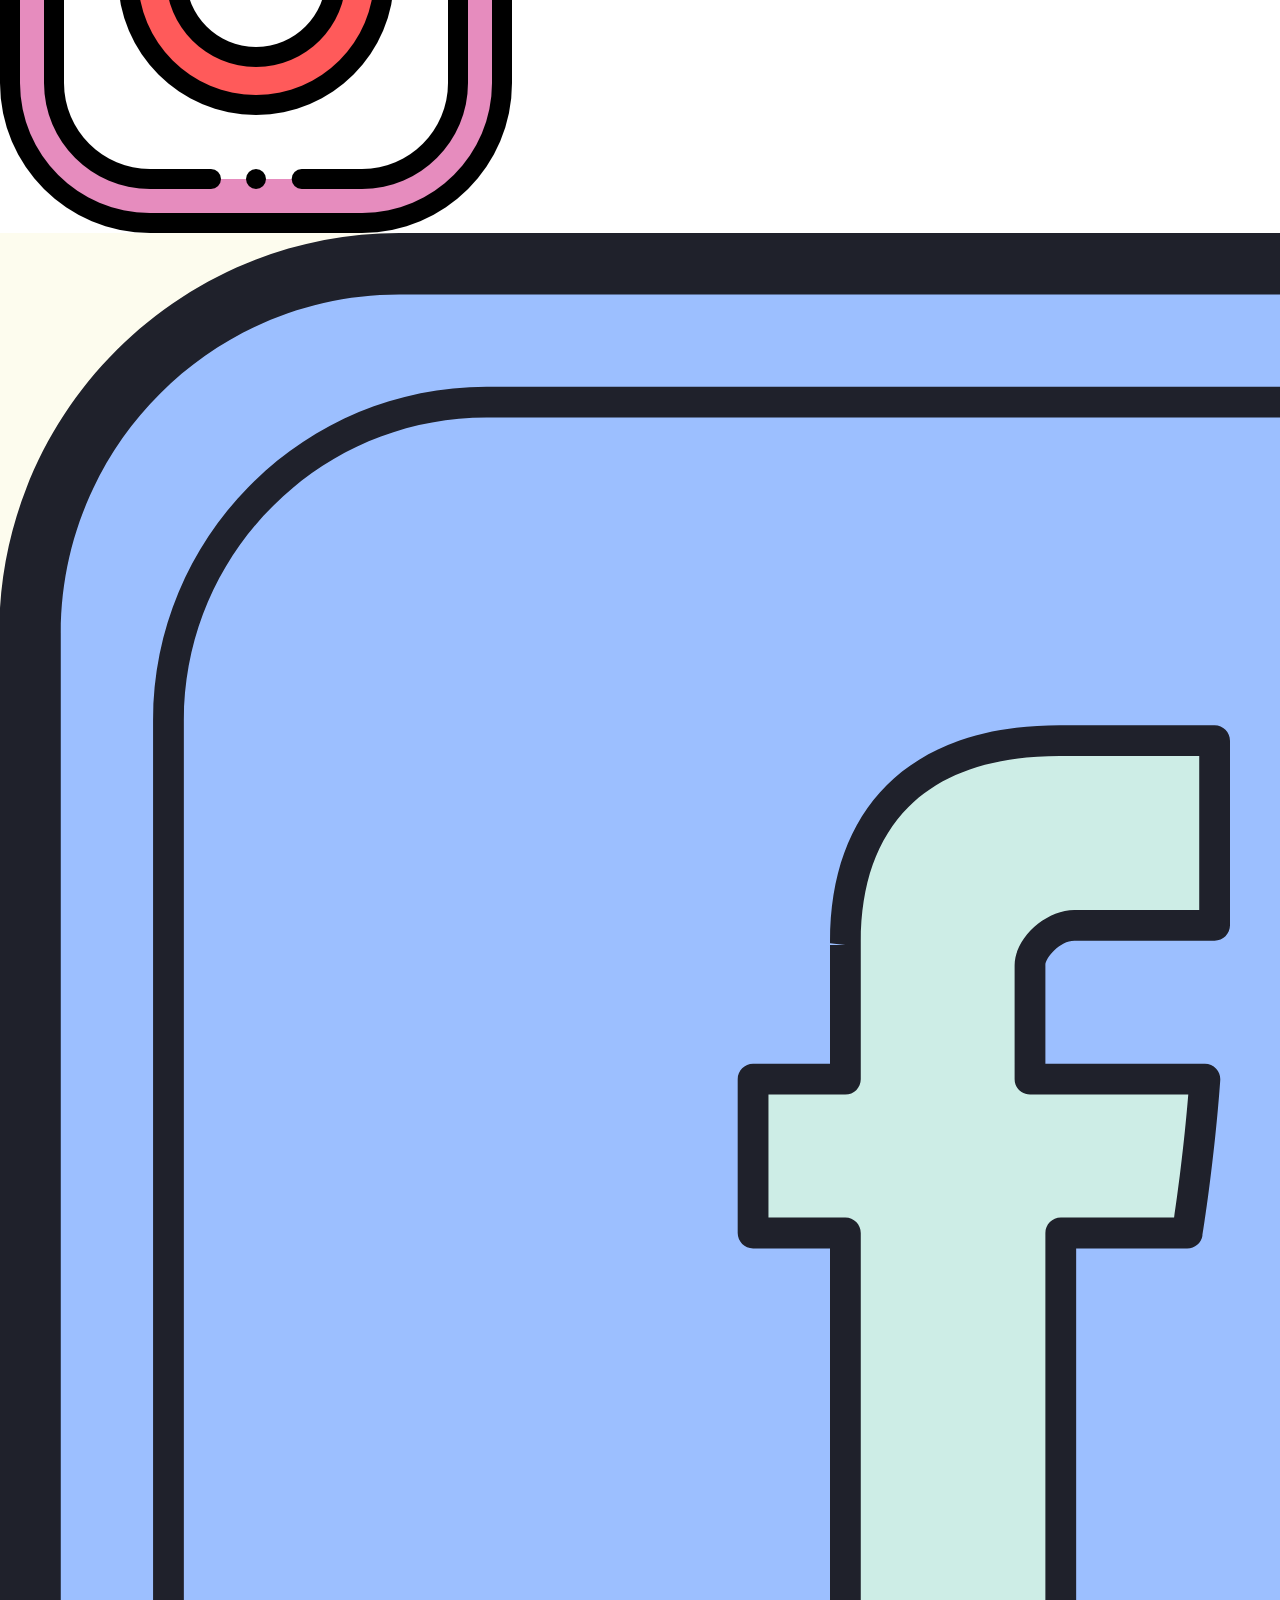
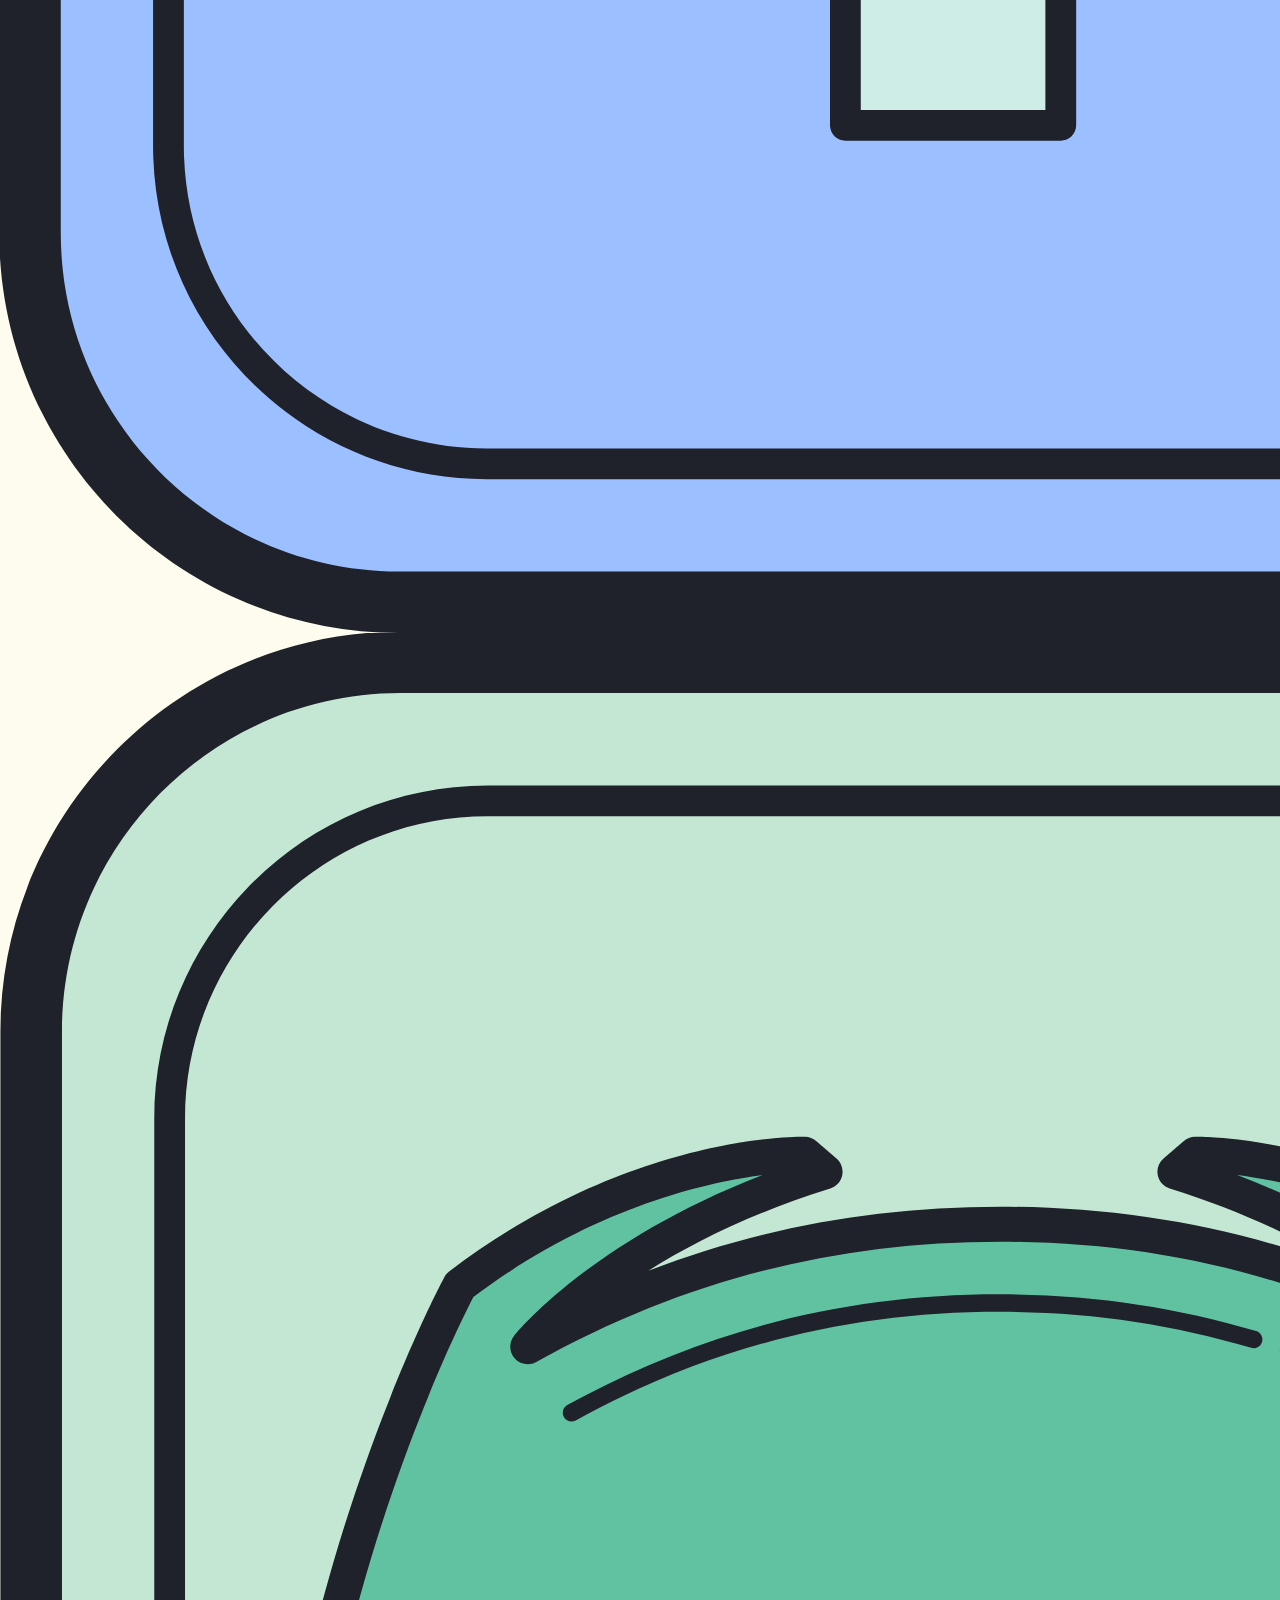
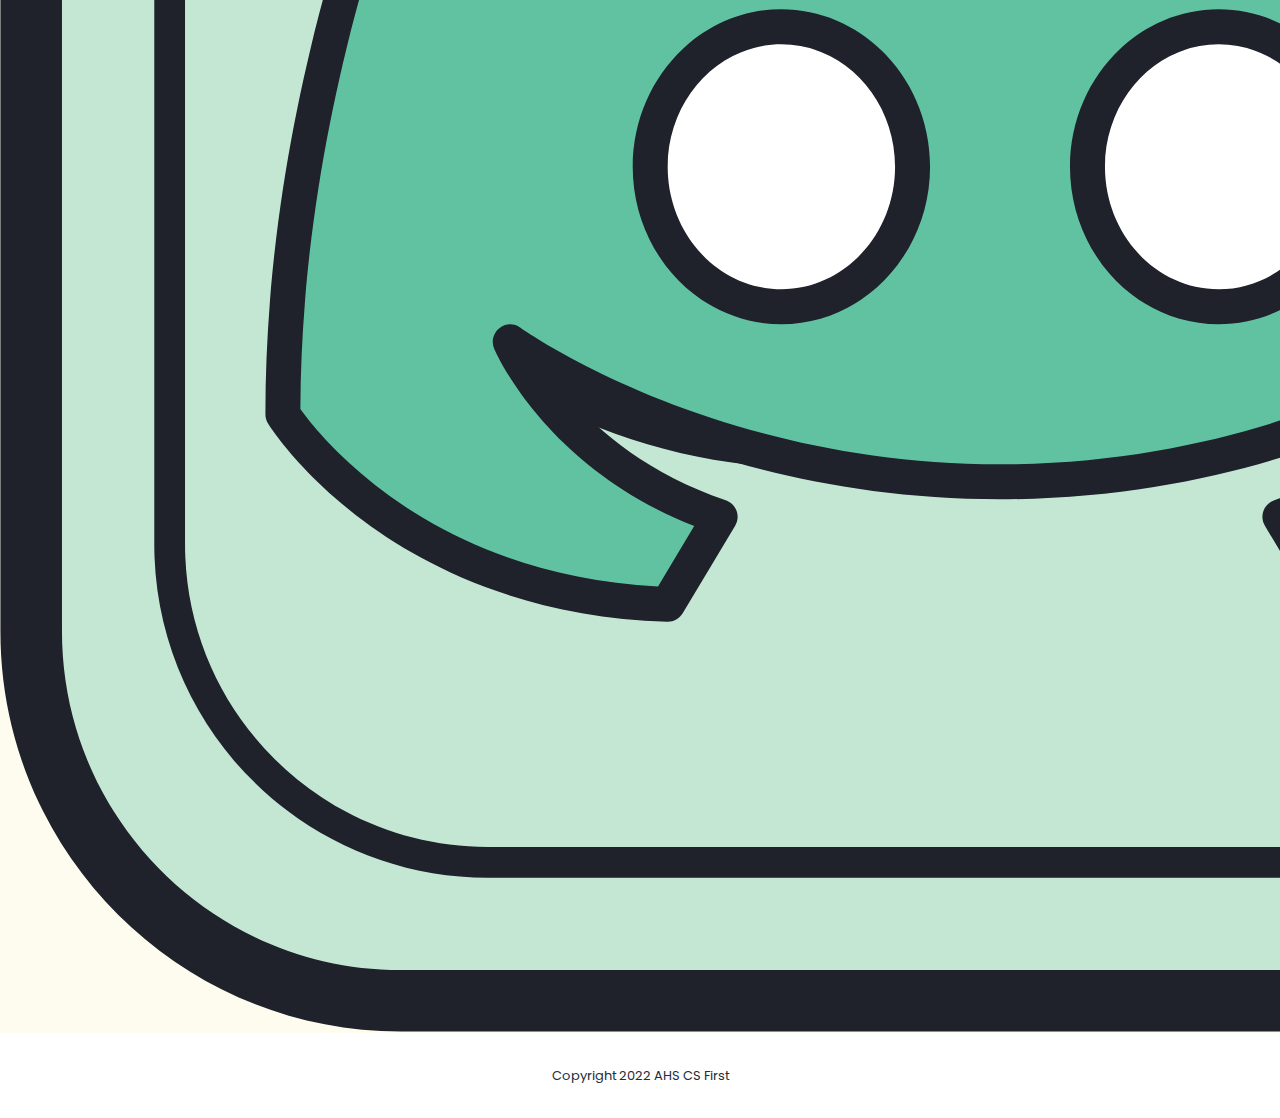
==== commit 54786a15: "added link to sign-up forms" ====
--- a/events.html
+++ b/events.html
@@ -1,18 +1,20 @@
 <!DOCTYPE html>
 <html lang="en">
 
-  <head>
+<head>
 
     <meta charset="utf-8">
     <meta name="viewport" content="width=device-width, initial-scale=1, shrink-to-fit=no">
     <meta name="description" content="">
     <meta name="author" content="">
-    <link href="https://fonts.googleapis.com/css?family=Poppins:100,100i,200,200i,300,300i,400,400i,500,500i,600,600i,700,700i,800,800i,900,900i&display=swap" rel="stylesheet">
+    <link
+        href="https://fonts.googleapis.com/css?family=Poppins:100,100i,200,200i,300,300i,400,400i,500,500i,600,600i,700,700i,800,800i,900,900i&display=swap"
+        rel="stylesheet">
 
     <link rel="preconnect" href="https://fonts.gstatic.com">
     <link href="https://fonts.googleapis.com/css2?family=Stalemate&display=swap" rel="stylesheet">
     <link rel="icon" type="image/png" href="assets/images/AHS__3_-removebg-preview.png">
-    <title>AHS Computer Science First Club</title>
+    <title>AHS Computer Science First Club | Gallery</title>
 
     <!-- Additional CSS Files -->
     <link rel="stylesheet" type="text/css" href="assets/css/bootstrap.min.css">
@@ -21,23 +23,22 @@
 
     <link rel="stylesheet" href="assets/css/main.css">
 
-    </head>
-
-    <body>
+</head>
+
+<body>
 
     <!-- ***** Preloader Start ***** -->
     <div id="js-preloader" class="js-preloader">
-      <div class="preloader-inner">
-        <span class="dot"></span>
-        <div class="dots">
-          <span></span>
-          <span></span>
-          <span></span>
-        </div>
-      </div>
+        <div class="preloader-inner">
+            <span class="dot"></span>
+            <div class="dots">
+                <span></span>
+                <span></span>
+                <span></span>
+            </div>
+        </div>
     </div>
     <!-- ***** Preloader End ***** -->
-
 
     <!-- ***** Header Area Start ***** -->
     <header class="header-area header-sticky">
@@ -50,12 +51,11 @@
                         <!-- ***** Logo End ***** -->
                         <!-- ***** Menu Start ***** -->
                         <ul class="nav">
-                            <li class="scroll-to-section"><a href="index.html" class="active">Home</a></li>
+                            <li class="scroll-to-section"><a href="index.html">Home</a></li>
                             <li class="scroll-to-section dropbtn"><a href="index.html">About</a></li>
-                            <li class="scroll-to-section"><a href="#">Events</a></li>
+                            <li class="scroll-to-section"><a href="events.html" class="active">Events</a></li>
                             <li class="scroll-to-section"><a href="team.html">Team</a></li>
-                            <li class="scroll-to-section"><a href="gallery.html">Gallery</a></li>
-                            <li class="main-button"><a href="#">Get Involved</a></li>
+                            <li class="main-button scroll-to-section"><a href="#contact-us">Contact</a></li>
                         </ul>
                         <a class='menu-trigger'>
                             <span>Menu</span>
@@ -70,37 +70,243 @@
 
     <!-- ***** Main Banner Area Start ***** -->
     <div class="main-banner" id="top">
-            <img src="assets/images/intelmuseum.jpg" id = "bg-video"/>
+        <img src="assets/images/cool_bg.jpg" />
 
         <div class="image-overlay header-text">
             <div class="caption">
-                <h2 style = "margin-bottom: -10px">Our <em>Events</em></h2>
-                <h6 style = "font-family: 'Stalemate', cursive; font-size: 5em; margin-bottom: 30px">past and upcoming</h6>
+                <h2 style="margin-bottom: -10px">Our <em>Events</em></h2>
+                <h6 style="font-family: 'Stalemate', cursive; font-size: 5em; margin-bottom: 30px">past and upcoming
+                </h6>
                 <div class="main-button scroll-to-section">
-                    <a href="#features">Join Our Mailing List</a>
+                    <a href="https://docs.google.com/forms/d/e/1FAIpQLSedfSaP2Hsyu3COsbqC-WXm4kYjhvswGygAvwFLhqZLGGCQvg/viewform"
+                        target="_blank">Get
+                        Involved</a>
                 </div>
             </div>
         </div>
     </div>
     <!-- ***** Main Banner Area End ***** -->
-
-    <section class="section" id="features">
-        <div class="container">
-            <h1>what to include: Past Events, Upcoming Events, Events Calendar (again), Workshops, Podcast (for future)</h1>
-        </div>
+    <section class="container" id="gallery-images">
+        <!-- d-flex and justify-content-center for centering -->
+        <div class="gallery">
+            <h1 class="d-flex justify-content-center">Intel Museum</h1>
+            <div id="intel-carousel" class="carousel slide" data-ride="carousel">
+                <ol class="carousel-indicators">
+                    <li data-target="#intel-carousel" data-slide-to="0" class="active"></li>
+                    <li data-target="#intel-carousel" data-slide-to="1"></li>
+                    <li data-target="#intel-carousel" data-slide-to="2"></li>
+                </ol>
+                <div class="carousel-inner">
+                    <div class="carousel-item active">
+                        <img class="d-block w-100" src="assets/images/intel.jpg" alt="First slide">
+                    </div>
+                    <div class="carousel-item">
+                        <img class="d-block w-100" src="assets/images/intelgroup.jpg" alt="Second slide">
+                    </div>
+                    <div class="carousel-item">
+                        <img class="d-block w-100" src="assets/images/intelmuseum.jpg" alt="Third slide">
+                    </div>
+                </div>
+                <a class="carousel-control-prev" href="#intel-carousel" role="button" data-slide="prev">
+                    <span class="carousel-control-prev-icon" aria-hidden="true"></span>
+                    <span class="sr-only">Previous</span>
+                </a>
+                <a class="carousel-control-next" href="#intel-carousel" role="button" data-slide="next">
+                    <span class="carousel-control-next-icon" aria-hidden="true"></span>
+                    <span class="sr-only">Next</span>
+                </a>
+            </div>
+        </div>
+        <div class="gallery">
+            <h1 class="d-flex justify-content-center">Weekly Meetings</h1>
+            <div id="class-carousel" class="carousel slide" data-ride="carousel">
+                <ol class="carousel-indicators">
+                    <li data-target="#class-carousel" data-slide-to="0" class="active"></li>
+                    <li data-target="#class-carousel" data-slide-to="1"></li>
+                    <li data-target="#class-carousel" data-slide-to="2"></li>
+                </ol>
+                <div class="carousel-inner">
+                    <div class="carousel-item active">
+                        <img class="d-block w-100" src="assets/images/IMG-1998.JPG" alt="First slide">
+                    </div>
+                    <div class="carousel-item">
+                        <img class="d-block w-100" src="assets/images/IMG-1848.JPG" alt="Second slide">
+                    </div>
+                    <div class="carousel-item">
+                        <img class="d-block w-100" src="assets/images/IMG-2163.JPG" alt="Third slide">
+                    </div>
+                </div>
+                <a class="carousel-control-prev" href="#class-carousel" role="button" data-slide="prev">
+                    <span class="carousel-control-prev-icon" aria-hidden="true"></span>
+                    <span class="sr-only">Previous</span>
+                </a>
+                <a class="carousel-control-next" href="#class-carousel" role="button" data-slide="next">
+                    <span class="carousel-control-next-icon" aria-hidden="true"></span>
+                    <span class="sr-only">Next</span>
+                </a>
+            </div>
+        </div>
+        <div class="gallery">
+            <h1 class="d-flex justify-content-center">Club Rush and International Week</h1>
+            <div id="class-carousel" class="carousel slide" data-ride="carousel">
+                <ol class="carousel-indicators">
+                    <li data-target="#class-carousel" data-slide-to="0" class="active"></li>
+                    <li data-target="#class-carousel" data-slide-to="1"></li>
+                    <li data-target="#class-carousel" data-slide-to="2"></li>
+                </ol>
+                <div class="carousel-inner">
+                    <div class="carousel-item active">
+                        <img class="d-block w-100" src="assets/images/20 International week.jpg" alt="First slide">
+                    </div>
+                    <div class="carousel-item">
+                        <img class="d-block w-100" src="assets/images/21-22 club rush.jpg" alt="Second slide">
+                    </div>
+                    <div class="carousel-item">
+                        <img class="d-block w-100" src="assets/images/21-22 club rush2.jpg" alt="Third slide">
+                    </div>
+                </div>
+                <a class="carousel-control-prev" href="#class-carousel" role="button" data-slide="prev">
+                    <span class="carousel-control-prev-icon" aria-hidden="true"></span>
+                    <span class="sr-only">Previous</span>
+                </a>
+                <a class="carousel-control-next" href="#class-carousel" role="button" data-slide="next">
+                    <span class="carousel-control-next-icon" aria-hidden="true"></span>
+                    <span class="sr-only">Next</span>
+                </a>
+            </div>
+        </div>
+        <div class="gallery">
+            <h1 class="d-flex justify-content-center">Coding Tomorrow Initiative</h1>
+            <div id="class-carousel" class="carousel slide" data-ride="carousel">
+                <ol class="carousel-indicators">
+                    <li data-target="#class-carousel" data-slide-to="0" class="active"></li>
+                    <li data-target="#class-carousel" data-slide-to="1"></li>
+                    <li data-target="#class-carousel" data-slide-to="2"></li>
+                </ol>
+                <div class="carousel-inner">
+                    <div class="carousel-item active">
+                        <img class="d-block w-100" src="assets/images/cti-html.jpg" alt="First slide">
+                    </div>
+                    <div class="carousel-item">
+                        <img class="d-block w-100" src="assets/images/cti-4_9_python1.png" alt="Second slide">
+                    </div>
+                    <div class="carousel-item">
+                        <img class="d-block w-100" src="assets/images/cti-pygame2022.png" alt="Third slide">
+                    </div>
+                </div>
+                <a class="carousel-control-prev" href="#class-carousel" role="button" data-slide="prev">
+                    <span class="carousel-control-prev-icon" aria-hidden="true"></span>
+                    <span class="sr-only">Previous</span>
+                </a>
+                <a class="carousel-control-next" href="#class-carousel" role="button" data-slide="next">
+                    <span class="carousel-control-next-icon" aria-hidden="true"></span>
+                    <span class="sr-only">Next</span>
+                </a>
+            </div>
+        </div>
+        <div class=""></div>
     </section>
+    <script>
+        // slideshow of images
+        $('.carousel').carousel({ interval: 2000 });
+    </script>
+
+    <!-- ***** Contact Us Area Starts ***** -->
+    <section class="section" id="contact-us">
+        <div class="container-fluid">
+            <div class="row">
+                <div class="col-lg-6 offset-lg-3">
+                    <div class="section-heading">
+                        <h2>Contact <em>Us</em></h2>
+                        <img src="assets/images/triangles.png" alt="triangles" style="width: 3em;">
+                        <p>Feel free to leave us a message!
+                            Contact us at ahscsfirst@gmail.com!
+                        </p>
+                    </div>
+                </div>
+            </div>
+            <div class="row">
+                <div class="col-lg-6 col-md-6 col-xs-12">
+                    <div id="map">
+                        <iframe
+                            src="https://www.google.com/maps/embed?pb=!1m18!1m12!1m3!1d3162.6001731518277!2d-122.01862598483218!3d37.56448277979823!2m3!1f0!2f0!3f0!3m2!1i1024!2i768!4f13.1!3m3!1m2!1s0x808fbfbdbd74c01b%3A0x2fa8cdb0660ffcd8!2sAmerican%20High%20School!5e0!3m2!1sen!2sus!4v1608749323650!5m2!1sen!2sus"
+                            width="100%" height="600px" frameborder="0" style="border:0;" allowfullscreen=""
+                            aria-hidden="false" tabindex="0"></iframe>
+                    </div>
+                </div>
+                <div class="col-lg-6 col-md-6 col-xs-12">
+                    <div class="contact-form">
+                        <form id="contact" action="" method="">
+                            <div class="row">
+                                <div class="col-md-6 col-sm-12">
+                                    <fieldset>
+                                        <input name="name" type="text" id="name" placeholder="Your Name*" required="">
+                                    </fieldset>
+                                </div>
+                                <div class="col-md-6 col-sm-12">
+                                    <fieldset>
+                                        <input name="email" type="text" id="email" pattern="[^ @]*@[^ @]*"
+                                            placeholder="Your Email*" required="">
+                                    </fieldset>
+                                </div>
+                                <div class="col-md-12 col-sm-12">
+                                    <fieldset>
+                                        <input name="subject" type="text" id="subject" placeholder="Subject">
+                                    </fieldset>
+                                </div>
+                                <div class="col-lg-12">
+                                    <fieldset>
+                                        <textarea name="message" rows="6" id="message" placeholder="Message"
+                                            required=""></textarea>
+                                    </fieldset>
+                                </div>
+                                <div class="col-lg-12">
+                                    <fieldset>
+                                        <button type="button" id="form-submit" class="main-button">Send
+                                            Message</button>
+                                    </fieldset>
+                                </div>
+                            </div>
+                        </form>
+                    </div>
+                </div>
+            </div>
+            <div class="socials">
+                <div class="row">
+                    <h1>Useful Links</h1>
+                </div>
+                <div class="row">
+                    <ul>
+                        <li><a target="blank" href="https://github.com/ahscsfirst">
+                                <img src="./assets/images/github.png">
+                            </a></li>
+                        <li><a target="blank" href="https://youtube.com/channel/UCFR-Jv-4SkFoKdZs-ebd-aQ">
+                                <img src="./assets/images/youtube.png">
+                            </a>
+                        </li>
+                        <li><a target="blank" href="https://www.instagram.com/ahscsfirst/">
+                                <img src="./assets/images/instagram.png">
+                            </a>
+                        </li>
+                        <li><a target="blank" href="https://www.facebook.com/groups/ahs.csfirst">
+                                <img src="./assets/images/facebook.png">
+                            </a></li>
+                        <li><a target="blank" href="https://discord.com/invite/963HHWP">
+                                <img src="./assets/images/discord.png">
+                            </a></li>
+                    </ul>
+                </div>
+            </div>
+        </div>
+    </section>
+    <!-- ***** Contact Us Area Ends ***** -->
 
     <!-- ***** Footer Start ***** -->
     <footer>
         <div class="container">
             <div class="row">
                 <div class="col-lg-12">
-                    <p>Copyright 2020 AHS CS First
-<!--
-                    - Designed by <a rel="nofollow" href="https://templatemo.com" class="tm-text-link" target="_parent">TemplateMo</a></p> -->
-
-                    <!-- You shall support us a little via PayPal to info@templatemo.com  no thank you-->
-
+                    <p>Copyright 2022 AHS CS First</p>
                 </div>
             </div>
         </div>
@@ -124,5 +330,6 @@
     <!-- Global Init -->
     <script src="assets/js/custom.js"></script>
 
-  </body>
-</html>
+</body>
+
+</html>--- a/assets/css/main.css
+++ b/assets/css/main.css
@@ -174,7 +174,7 @@
 .section-heading {
   text-align: center;
   margin-top: 75px;
-  margin-bottom: 80px;
+  margin-bottom: 60px;
 }
 
 .section-heading h2 {
@@ -706,12 +706,9 @@
 ---------------------------------------------
 */
 
-#features {
+/* #features {
   margin-bottom: 65px;
-  /* background-image: url("../images/doot.png");
-  background-repeat: no-repeat;
-  background-size: cover; */
-  }
+}
 
 .feature-item {
   display: inline-block;
@@ -744,7 +741,8 @@
   text-transform: uppercase;
   color: #B9C0DA;
   font-weight: 500;
-}
+} */
+
 
 /*
 ---------------------------------------------
@@ -781,6 +779,19 @@
   margin: 15px 0px 25px 0px;
 }
 
+
+/*
+---------------------------------------------
+Our programs
+---------------------------------------------
+*/
+#web-dev-logo {
+  width: 56%;
+  height: 56%;
+  display: block;
+  margin-left: auto;
+  margin-right: auto;
+}
 
 
 /*
@@ -1040,35 +1051,39 @@
 
 #officers .officer-item {
   background-color: #fff;
-  border-radius: 5px;
+  border-radius: 15px;
   box-shadow: 0px 0px 15px rgba(0,0,0,0.1);
-  padding: 40px;
+  padding: 15px;
+  margin-bottom: 30px;
 }
 
 #officers .officer-item img {
-  width: 100%;
-  border-radius: 5px;
+  width: 85%;
+  border-radius: 50%;
+  margin-left:7.5%;
+  box-shadow: 10px 5px 5px rgb(239,239,239);
 }
 
 #officers .officer-item span {
-  font-size: 13px;
+  font-size: 15px;
   font-weight: 500;
   color: #B9C0DA;
   display: inline-block;
-  margin-top: 25px;
-  margin-bottom: 10px;
+  margin-top: 5px;
+  margin-bottom: 7px;
 }
 
 #officers .officer-item h4 {
-  font-size: 19px;
+  font-size: 25px;
   font-weight: 600;
   color: #232d39;
   letter-spacing: 0.5px;
-  margin-bottom: 18px;
+  margin-top: 15px;
+  margin-bottom: 5px;
 }
 
 #officers .officer-item p {
-  margin-bottom: 20px;
+  margin-bottom: 15px;
 }
 
 #officers .officer-item ul.social-icons li {
@@ -1089,6 +1104,9 @@
   color: #B9C0DA;
 }
 
+#officers .down-content {
+  text-align:center;
+}
 
 /*
 ---------------------------------------------
@@ -1320,9 +1338,6 @@
     margin-left: 0px;
     margin-top: 30px;
   }
-  .trainer-item {
-    margin-bottom: 30px;
-  }
   #contact-us #map {
     margin-bottom: -7px;
   }
